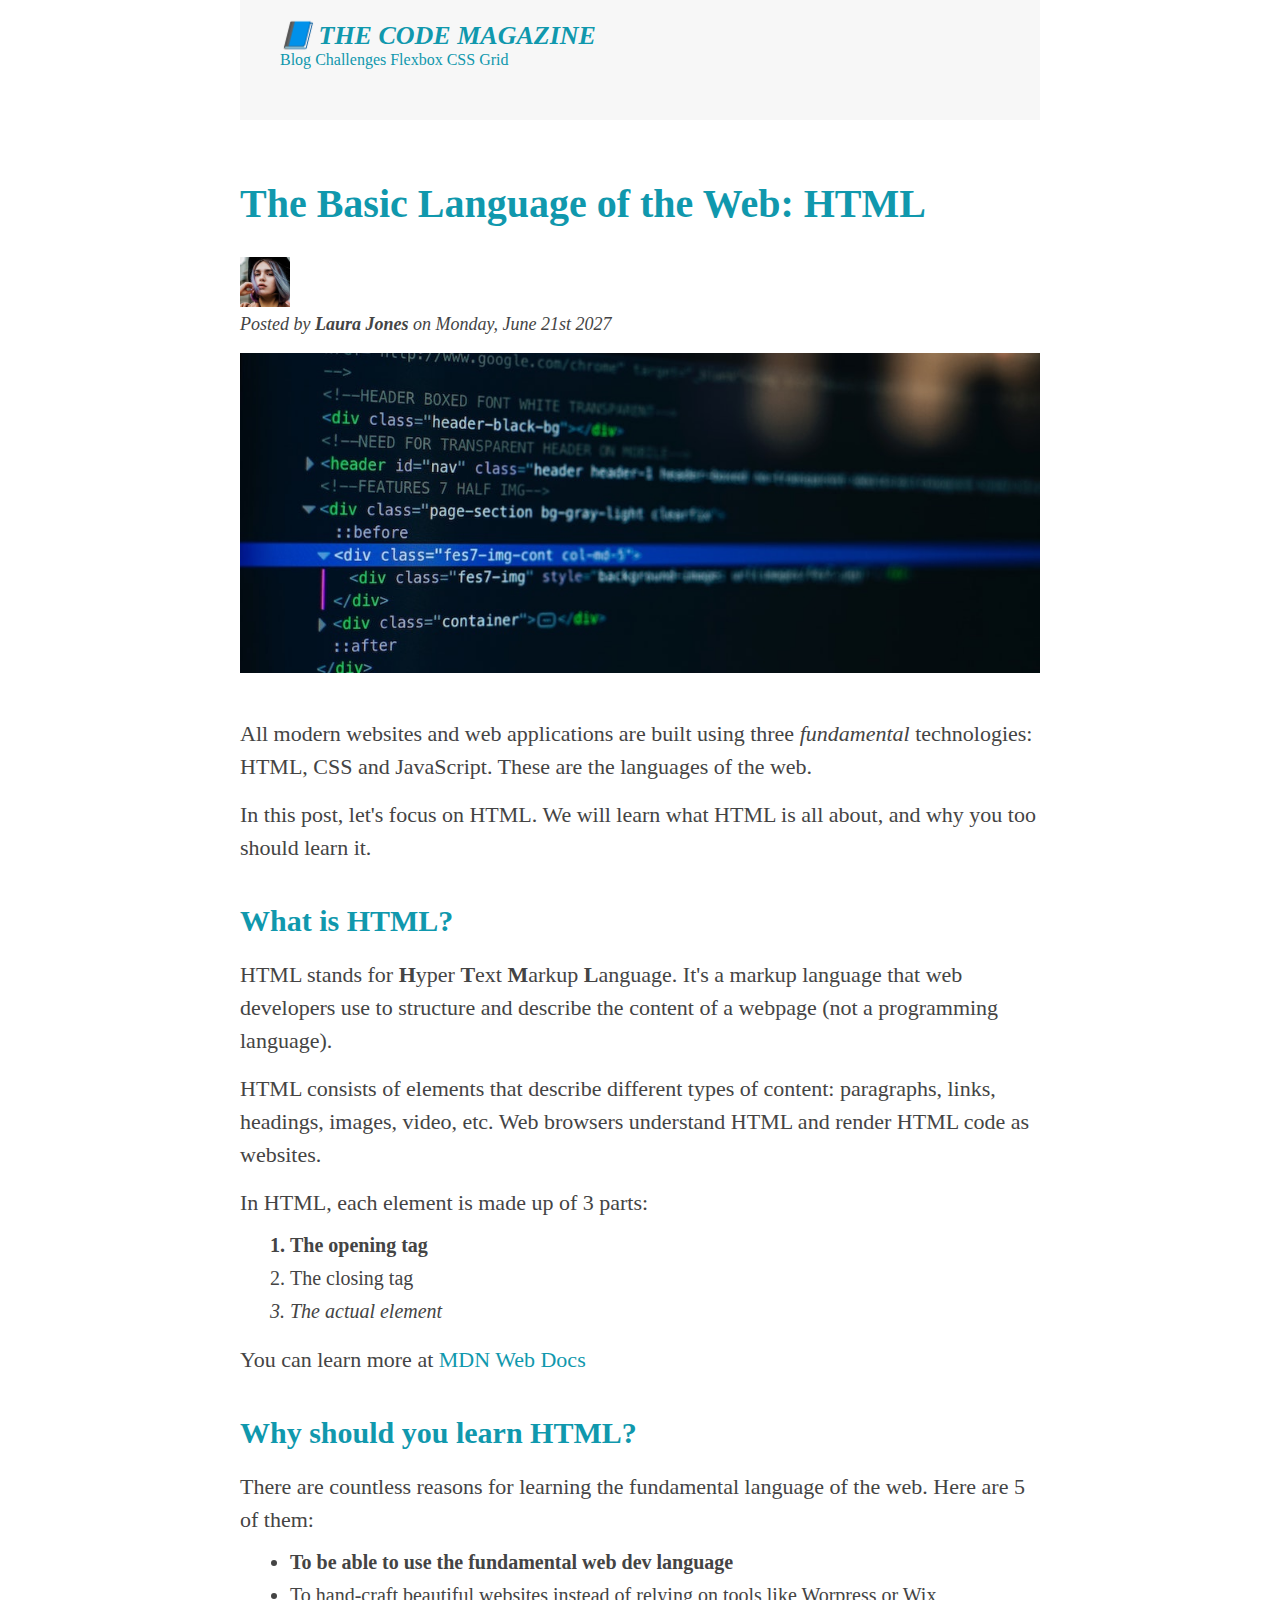
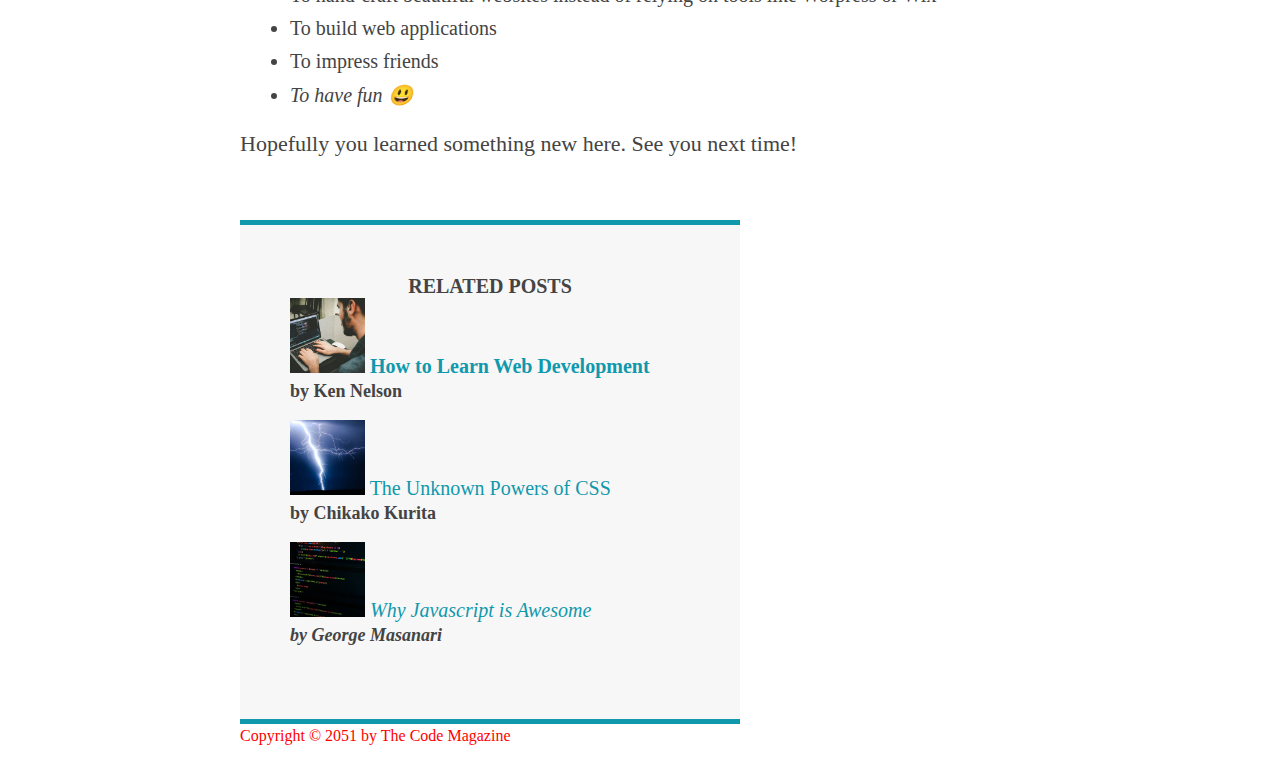
==== index.html @ ad71048a "restart a git repo" ====
<!DOCTYPE html>

<html lang="en">

<head>
  <meta charset="UTF-8">
  <link rel="stylesheet" href="style.css">
  <title>The Basic Language of the Web: HTML</title>

</head>

<body>
  <!-- <h1>The Basic Language of the Web: HTML</h1>
    <h2>The Basic Language of the Web: HTML</h2>
    <h3>The Basic Language of the Web: HTML</h3>
    <h4>The Basic Language of the Web: HTML</h4>
    <h5>The Basic Language of the Web: HTML</h5>
    <h6>The Basic Language of the Web: HTML</h6> -->

  <div class="container">
    <header class="main-header">
      <h1>📘 The Code Magazine</h1>

      <nav>
        <a href="blog.html">Blog</a>
        <a href="#">Challenges</a>
        <a href="#">Flexbox</a>
        <a href="#">CSS Grid</a>
      </nav>
    </header>

    <article>
      <header class="post-header">
        <h2>The Basic Language of the Web: HTML</h2>

        <img src="img/laura-jones.jpg" alt="Laura Jones portrait" width="50" height="50">

        <p id="author">Posted by <strong>Laura Jones</strong> on Monday, June 21st 2027</p>

        <img src="img/post-img.jpg" alt="HTML code on a screen" width="500" height="200" class="post-img">
      </header>

      <p>
        All modern websites and web applications are built using three
        <em>fundamental</em>
        technologies: HTML, CSS and JavaScript. These are the languages of the
        web.
      </p>

      <p>
        In this post, let's focus on HTML. We will learn what HTML is all about,
        and why you too should learn it.
      </p>




      <h3>What is HTML?</h3>
      <p>
        HTML stands for <strong>H</strong>yper <strong>T</strong>ext
        <strong>M</strong>arkup <strong>L</strong>anguage. It's a markup language
        that web developers use to structure and describe the content of a webpage
        (not a programming language).
      </p>

      <p>
        HTML consists of elements that describe different types of content:
        paragraphs, links, headings, images, video, etc. Web browsers understand
        HTML and render HTML code as websites.
      </p>

      <p>In HTML, each element is made up of 3 parts:</p>

      <ol>
        <li class="first-li">The opening tag</li>
        <li>The closing tag</li>
        <li>The actual element</li>
      </ol>

      <p>You can learn more at <a href="https://developer.mozilla.org/en-US/docs/Web/HTML" target="_blank">MDN Web
          Docs</a>
      </p>

      <h3>Why should you learn HTML?</h3>

      <p> There are countless reasons for learning the fundamental language of the web. Here are 5 of them:</p>

      <ul>
        <li>To be able to use the fundamental web dev language</li>
        <li>To hand-craft beautiful websites instead of relying on tools like Worpress or Wix</li>
        <li first-li>To build web applications</li>
        <li>To impress friends</li>
        <li>To have fun 😃</li>
      </ul>

      <p>Hopefully you learned something new here. See you next time!</p>
    </article>

    <aside>
      <h4>Related Posts</h4>
      <ul class="related">
        <li><img src="img/related-1.jpg" height="75" width="75"><a href="#"> How to Learn Web Development</a>
          <p class="related-author">by Ken Nelson</p>
        </li>
        <li><img src="img/related-2.jpg" height="75" width="75"><a href="#"> The Unknown Powers of CSS</a>
          <p class="related-author">by Chikako Kurita</p>
        </li>
        <li><img src="img/related-3.jpg" height="75" width="75"><a href="#"> Why Javascript is Awesome</a>
          <p class="related-author">by George Masanari</p>
        </li>
      </ul>
    </aside>

    <footer>
      <p id="copyright" class="copyright text"> Copyright &copy; 2051 by The Code Magazine
      </p>
    </footer>
  </div>
</body>

</html>
---- style.css ----
* {
  margin: 0;
  padding: 0;
}

body {
  color: #444;
  font-family: san-serif;
}

.container {
  width: 800px;
  /* margin-left: auto;
  margin-right: auto; */
  margin: 0 auto;
}

.main-header {
  background-color: #f7f7f7;
  padding: 20px 40px;
  margin-bottom: 60px;
  height: 80px;
}

.post-header {
  margin-bottom: 40px;
}

article {
  margin-bottom: 60px;
}

aside {
  background-color: #f7f7f7;
  border-top: 5px solid #1098ad;
  border-bottom: 5px solid #1098ad;
  padding: 50px 0;
  width: 500px;
}

h1,
h2,
h3 {
  color: #1098ad;
}

h1 {
  font-size: 26px;
  text-transform: uppercase;
  font-style: italic;
}

h2 {
  font-size: 40px;
  margin-bottom: 30px;
}

h3 {
  font-size: 30px;
  margin-bottom: 20px;
  margin-top: 40px;
}

h4 {
  font-size: 20px;
  text-transform: uppercase;
  text-align: center;
}

p {
  font-size: 22px;
  line-height: 1.5;
  margin-bottom: 15px;
}

ul,
ol {
  margin-left: 50px;
  margin-bottom: 20px;
}

li {
  font-size: 20px;
  margin-bottom: 10px;
}

li:last-child {
  margin-bottom: 0;
}

/* footer p {
  font-size: 16px;
} */

/* article header p {
  font-style: italic;
} */
#author {
  font-style: italic;
  font-size: 18px;
}

#copyright {
  font-size: 16px;
}

.related-author {
  font-size: 18px;
  font-weight: bold;
}

.related {
  list-style: none;
}

/* .first-li {
  font-weight: bold;
} */

li:first-child {
  font-weight: bold;
}

li:last-child {
  font-style: italic;
}

/* li:nth-child(even) {
  color: red;
} */

/* Misconception: This won't work, p is not the first child of article.*/
/* article p:first-child {
  color: red;
} */

.post-img {
  width: 100%;
  height: auto;
}

/* Styling hyper links */
a:link {
  color: #1098ad;
  text-decoration: none;
}

a:visited {
  color: #1098ad;
}

a:hover {
  color: orangered;
  font-weight: bold;
  text-decoration: underline orangered;
}

a:active {
  background-color: black;
  font-style: italic;
}

/* Resolving conflicts */
#copyright {
  color: red;
}

.copyright {
  color: blue;
}

.text {
  color: yellow;
}

footer p {
  color: green;
}
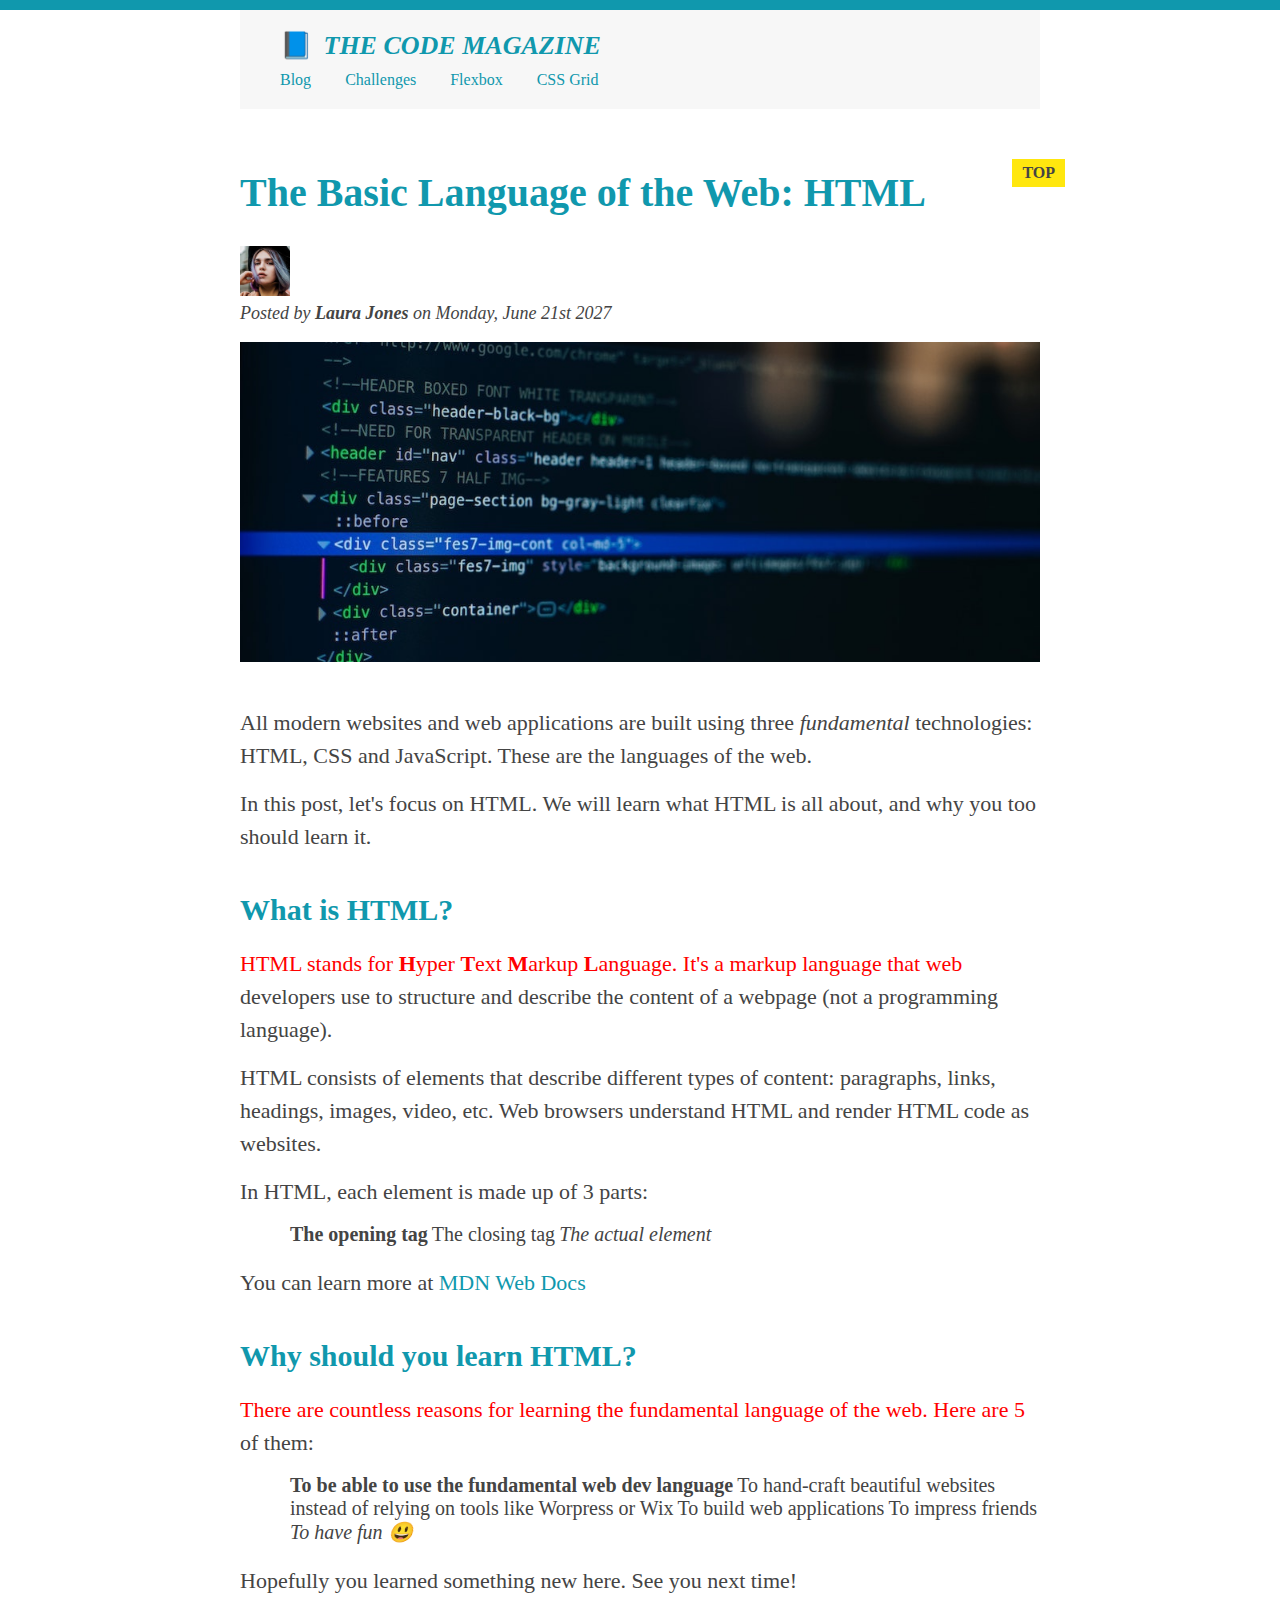
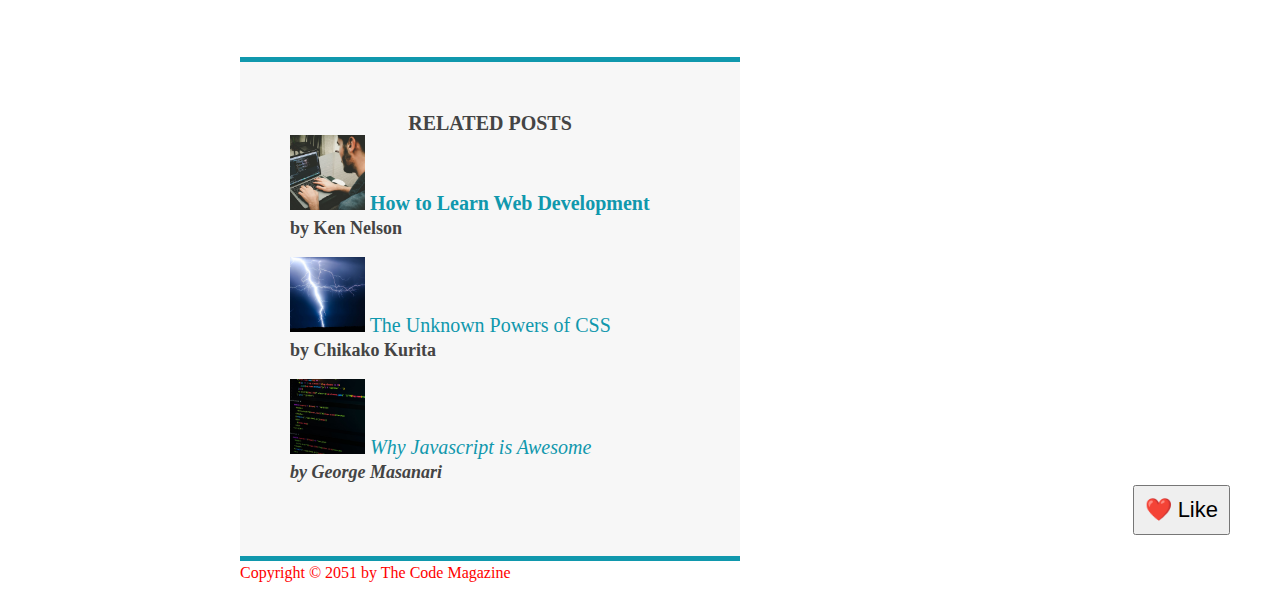
==== commit 954bd8c3: "add pseudo elements" ====
--- a/index.html
+++ b/index.html
@@ -38,6 +38,7 @@
         <p id="author">Posted by <strong>Laura Jones</strong> on Monday, June 21st 2027</p>
 
         <img src="img/post-img.jpg" alt="HTML code on a screen" width="500" height="200" class="post-img">
+        <button>❤️ Like</button>
       </header>
 
       <p>
@@ -116,6 +117,7 @@
       </p>
     </footer>
   </div>
+
 </body>
 
 </html>--- a/style.css
+++ b/style.css
@@ -2,10 +2,12 @@
   margin: 0;
   padding: 0;
 }
-
+/* Page sections */
 body {
   color: #444;
   font-family: san-serif;
+  border-top: #1098ad solid 10px;
+  position: relative;
 }
 
 .container {
@@ -13,13 +15,14 @@
   /* margin-left: auto;
   margin-right: auto; */
   margin: 0 auto;
+  /* position: relative; */
 }
 
 .main-header {
   background-color: #f7f7f7;
   padding: 20px 40px;
   margin-bottom: 60px;
-  height: 80px;
+  /* height: 80px; */
 }
 
 .post-header {
@@ -37,7 +40,7 @@
   padding: 50px 0;
   width: 500px;
 }
-
+/* Smaller elements */
 h1,
 h2,
 h3 {
@@ -82,6 +85,7 @@
 li {
   font-size: 20px;
   margin-bottom: 10px;
+  display: inline;
 }
 
 li:last-child {
@@ -176,3 +180,60 @@
 footer p {
   color: green;
 }
+nav a:link {
+  /* background-color: orangered;
+  margin: 20px;
+  padding: 20px;
+  display: block; */
+
+  margin-right: 30px;
+  margin-top: 10px;
+  display: inline-block;
+}
+
+nav a:link:last-child {
+  margin-right: 0;
+}
+
+button {
+  font-size: 22px;
+  padding: 10px;
+  cursor: pointer;
+
+  position: absolute;
+  /* top: 50px;
+  left: 50px; */
+  bottom: 50px;
+  right: 50px;
+}
+
+/* PSEUDO ELEMENTS */
+h1::first-letter {
+  font-style: normal;
+  margin-right: 5px;
+}
+
+/* ADJACENT SELECTOR + */
+h3 + p::first-line {
+  color: red;
+}
+
+h2 {
+  /* background-color: orange; */
+  position: relative;
+}
+/* AFTER SELECTOR */
+h2::after {
+  /* An after pseudo element must have content, even if empty "" */
+  content: "TOP";
+  background-color: #ffe70e;
+  color: #444;
+  font-size: 16px;
+  font-weight: bold;
+  /* pseudo element is inline by default */
+  display: inline-block;
+  padding: 5px 10px;
+  position: absolute;
+  top: -10px;
+  right: -25px;
+}
